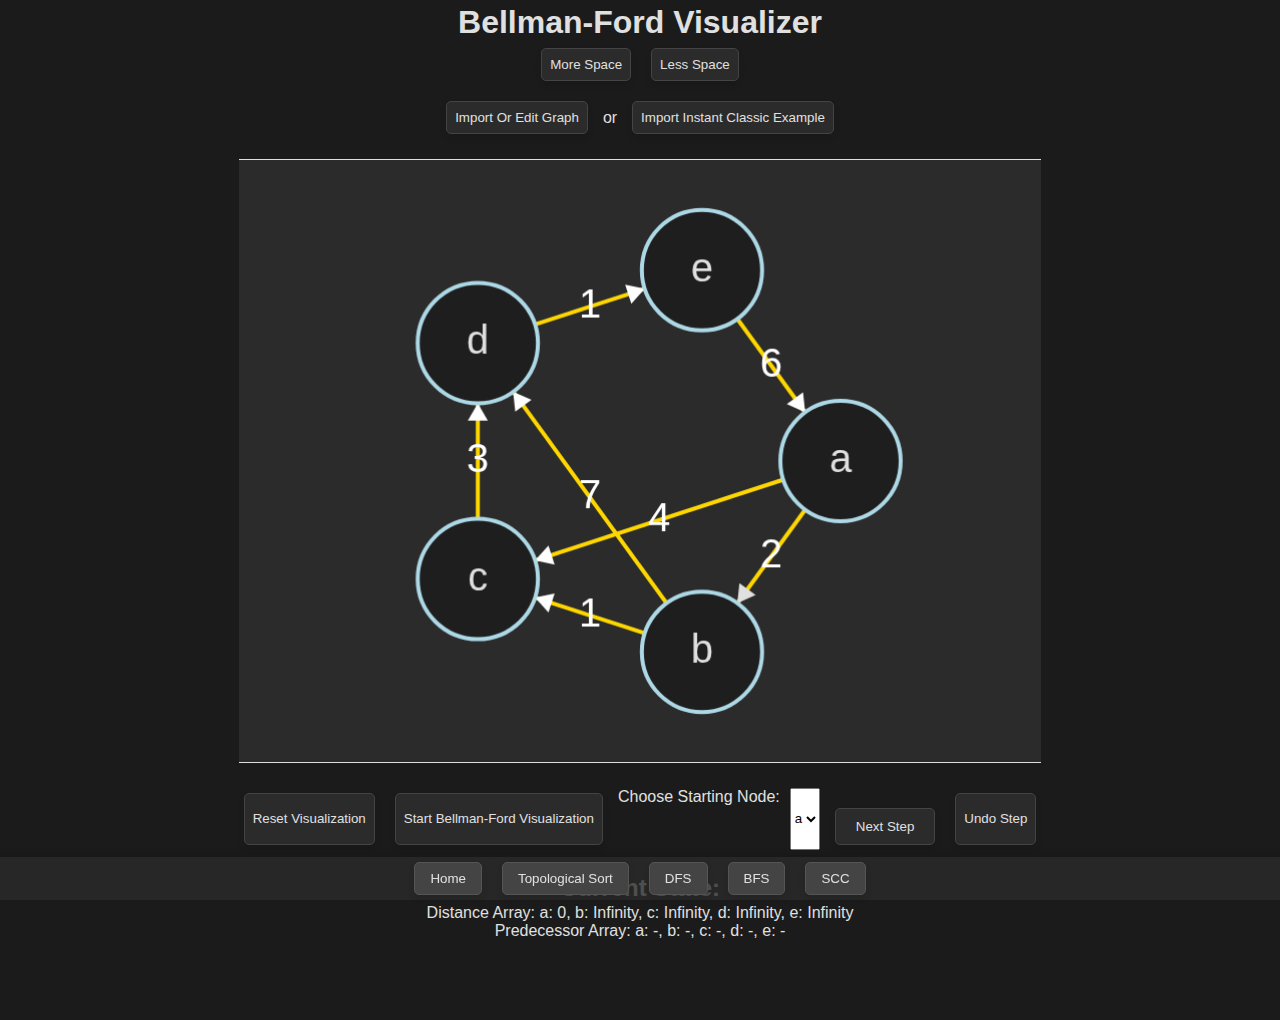
==== BellmanFordVisualizer.html @ 5db05473 "fixed dfs and added weigths" ====
<!DOCTYPE html>
<html lang="en">
<head>
    <meta charset="UTF-8">
    <meta name="viewport" content="width=device-width, initial-scale=1.0">
    <title>Bellman-Ford Visualizer</title>
    <link rel="stylesheet" href="styles.css">
    <link rel="stylesheet" href="stylesNew.css">
</head>
<body>
    <h1>Bellman-Ford Visualizer</h1>

    <div id="buttonContainer">
        <div id="resizeControls">
            <button id="moreSpaceButton">More Space</button>
            <button id="lessSpaceButton">Less Space</button>
        </div>
        <button id="importGraphButton">Import Or Edit Graph</button>
        <span>or</span>
        <button id="loadClassicExampleButton">Import Instant Classic Example</button>
    </div>

    <div id="canvasContainer">
        <canvas id="bellmanFordCanvas" width="800" height="600"></canvas>
    </div>

    <div id="controlsContainer">
        <div id="stepControls">
            <button id="resetButton">Reset Visualization</button>
            <button id="startButton">Start Bellman-Ford Visualization</button>
            <label for="nodeSelector">Choose Starting Node:</label>
            <select id="nodeSelector"></select>
            <button id="nextButton">Next Step</button>
            <button id="undoButton">Undo Step</button>
        </div>
    </div>

    <div id="visualizerInfo">
        <h2>Current State:</h2>
        <div id="distanceArray">Distance Array: </div>
        <div id="predecessorArray">Predecessor Array: </div>
    </div>

    <!-- Import Graph Modal -->
    <div id="importGraphModal" class="modal">
        <div class="modal-content">
            <span id="closeModalButton" class="close">&times;</span>
            <h2>Import or Edit Graph</h2>
            <textarea id="graphInput" placeholder="Enter adjacency list with weights..."></textarea>
            <button id="loadGraphButton">Load Graph</button>
        </div>
    </div>

    <footer id="footer">
        <button onclick="window.location.href='index.html'">Home</button>
        <button onclick="window.location.href='things.html'">Topological Sort</button>
        <button onclick="window.location.href='DFSVisualizer.html'">DFS</button>
        <button onclick="window.location.href='bfs.html'">BFS</button>
        <button onclick="window.location.href='SCCVisualizer.html'">SCC</button>
    </footer>

    <script src="baseGraph.js"></script>
    <script src="directedGraph.js"></script>
    <script src="bellmanFordVisualizer.js"></script>
    <script src="weightedDirectedGraph.js"></script>
</body>
</html>
---- styles.css ----
body {
    background-color: #1b1b1b; /* Slightly lighter background */
    color: #e0e0e0;
    font-family: Arial, sans-serif;
    display: flex;
    flex-direction: column;
    align-items: center;
    justify-content: center;
    min-height: 100vh;
    margin: 0;
    padding: 2px;
    box-sizing: border-box;
    padding-bottom: 80px; /* Add padding to the bottom */
    overflow-x: hidden; /* Prevent horizontal scrolling */
}

h1, h2 {
    text-align: center;
    margin: 2px 0;
}

canvas {
    border: 1px solid #e0e0e0;
    background-color: #2b2b2b; /* Lighter background color for the canvas */
    margin-bottom: 5px;
    width: 100%;
    height: auto;
    display: block;
}

input, button {
    background-color: #2b2b2b;
    color: #e0e0e0;
    border: 1px solid #444;
    padding: 8px;
    margin: 5px;
    border-radius: 5px;
    transition: all 0.3s ease;
    width: auto; /* Ensure buttons don't stretch unnecessarily */
}

button {
    cursor: pointer;
    box-shadow: 0 4px 6px rgba(0, 0, 0, 0.1);
}

button:hover {
    background-color: #3c3c3c;
    box-shadow: 0 6px 8px rgba(0, 0, 0, 0.15);
}

button:active {
    background-color: #2b2b2b;
    box-shadow: 0 3px 5px rgba(0, 0, 0, 0.2);
    transform: translateY(1px);
}

#undirectedGraph, #directedGraph, #canvasContainer {
    display: flex;
    flex-direction: column;
    align-items: center;
    margin-bottom: 20px;
    overflow: hidden; /* Hide any potential overflow */
}

pre {
    background-color: #1e1e1e;
    color: #e0e0e0;
    padding: 10px;
    border: 1px solid #444;
    width: 80%;
    overflow: auto;
    margin: 10px 0;
}

@media (max-width: 600px) {
    canvas {
        width: 90%;
        height: auto;
    }
    input, button {
        width: 90%;
    }
}

#nextButton {
    background-color: #2b2b2b;
    color: #e0e0e0;
    border: 1px solid #444;
    padding: 10px 20px;
    border-radius: 5px;
    cursor: pointer;
    transition: all 0.3s ease;
    margin-top: 20px;
}

#nextButton:hover {
    background-color: #3c3c3c;
    box-shadow: 0 6px 8px rgba(0, 0, 0, 0.15);
}

#nextButton:active {
    background-color: #2b2b2b;
    box-shadow: 0 3px 5px rgba(0, 0, 0, 0.2);
    transform: translateY(1px);
}

#indegreeList table {
    margin: 3px auto; /* Center the table within the container */
    table-layout: fixed; /* Ensure table fits within the container */
}

#indegreeList td {
    border: 1px solid #444;
    text-align: center;
    background-color: #2b2b2b;
    padding: 1px !important;
    color: #e0e0e0;
    font-size: 0.9rem;
    word-wrap: break-word;
    overflow: hidden;
    text-overflow: ellipsis;
    white-space: nowrap;
}

#indegreeList th {
    border: 1px solid #888;
    background-color: #444;
    color: #e0e0e0;
    padding: 5px;
    font-size: 0.9rem; /* Default font size for headers */
    text-align: center; /* Horizontally center the text */
    vertical-align: middle; /* Vertically center the text */
}

#indegreeList {
    width: auto;
    text-align: center;
}

#directedAdjacencyList {
    background-color: #1e1e1e;
    color: #e0e0e0;
    padding: 10px;
    border: 1px solid #444;
    margin-top: 10px;
    width: 100%;
}

#buttonContainer {
    display: flex;
    justify-content: center; /* Center the buttons horizontally */
    align-items: center; /* Center the buttons vertically (if needed) */
    flex-wrap: wrap; /* Wrap buttons if there's not enough space */
    gap: 10px; /* Add spacing between the buttons */
    margin-bottom: 20px; /* Add some space below the button container */
}

#directionButtonContainer button {
    margin: 0 10px;
    padding: 8px 15px;
    border-radius: 5px;
    border: 1px solid #444;
    background-color: #2b2b2b;
    color: #e0e0e0;
    cursor: pointer;
    transition: background-color 0.3s ease;
}

#directionButtonContainer button.pressed {
    background-color: #444;
    box-shadow: inset 0 4px 6px rgba(0, 0, 0, 0.3);
}

#directionButtonContainer button:not(.pressed):hover {
    background-color: #3c3c3c;
}

#directedAdjacencyList {
    background-color: #1e1e1e;
    color: #e0e0e0;
    padding: 10px;
    border: 1px solid #444;
    margin-top: 10px;
    width: 100%;
    overflow: auto;
    direction: rtl; /* Default direction is RTL */
}

/* Footer Styles */
#footer {
    background-color: rgba(43, 43, 43, 0.8); /* Dark background with transparency */
    color: #e0e0e0;
    text-align: center;
    position: fixed;
    bottom: 0;
    width: 100%;
    box-shadow: 0 -4px 6px rgba(0, 0, 0, 0.1);
    display: flex;
    justify-content: center;
    gap: 10px;
}

#footer button {
    background-color: #444;
    color: #e0e0e0;
    border: 1px solid #555;
    padding: 8px 15px; /* Reduced padding for smaller buttons */
    border-radius: 5px;
    cursor: pointer;
    transition: background-color 0.3s ease;
}

#footer button:hover {
    background-color: #555;
}

#footer button:active {
    background-color: #333;
}

@media (max-width: 768px) {
    #indegreeList td {
        font-size: 0.9rem; /* Slightly smaller font size */
    }
}

@media (max-width: 480px) {
    #indegreeList td {
        font-size: 0.7rem; /* Even smaller font size for very small screens */
    }
}

@media (max-width: 600px) {
    h1 {
        font-size: 1.5rem; /* Smaller header size */
    }

    canvas {
        width: 100%;
        height: auto;
    }

    #buttonContainer {
        flex-direction: column;
        align-items: center;
    }

    input, button {
        width: 100%; /* Full width for buttons and inputs */
        margin: 10px 0; /* Space them out */
    }

    pre {
        width: 100%; /* Full width */
    }

    #indegreeList td {
        font-size: 0.8rem; /* Smaller font size for mobile screens */
    }

    #indegreeList table {
        width: 100%; /* Ensure the table fits the screen */
    }
}

#directionButtonsContainer {
    display: flex;
    justify-content: center;
    margin-bottom: 10px;
}

#directionButtonsContainer button {
    margin: 0 10px;
    padding: 8px 15px;
    border-radius: 5px;
    border: 1px solid #444;
    background-color: #2b2b2b;
    color: #e0e0e0;
    cursor: pointer;
    transition: background-color 0.3s ease;
}

#directionButtonsContainer button.pressed {
    background-color: #444;
    box-shadow: inset 0 4px 6px rgba(0, 0, 0, 0.3);
}

#directionButtonsContainer button:not(.pressed):hover {
    background-color: #3c3c3c;
}

#controlsContainer {
    display: flex;
    flex-direction: column; /* Stack controls vertically on small screens */
    width: 100%;
    margin-bottom: 20px;
}

#stepControls, #resizeControls {
    display: flex;
    flex-wrap: wrap; /* Allow wrapping of controls */
    gap: 10px;
    justify-content: center; /* Center controls horizontally */
    width: 100%; /* Ensure the container takes up the full width */
}

#visualizerInfo {
    margin-top: 2px;
    text-align: center; /* Center text alignment */
    width: 100%;
    display: flex;
    flex-direction: column;
    align-items: center; /* Center all elements horizontally */
    justify-content: center; /* Center all elements vertically */
}
---- stylesNew.css ----
.modal {
    display: none; /* Hidden by default */
    position: fixed;
    z-index: 1;
    left: 0;
    top: 0;
    width: 100%;
    height: 100%;
    overflow: auto;
    background-color: rgba(0, 0, 0, 0.5);
    justify-content: center;
    align-items: center;
}

.modal-content {
    background-color: #2b2b2b;
    margin: 15% auto;
    padding: 20px;
    border: 1px solid #444;
    width: 50%;
    color: #e0e0e0;
    border-radius: 10px;
}

.close {
    color: #aaa;
    float: right;
    font-size: 28px;
    font-weight: bold;
}

.close:hover,
.close:focus {
    color: #fff;
    text-decoration: none;
    cursor: pointer;
}

#graphInput,#directedGraphInput,#undirectedGraphInput {
    width: 100%;
    height: 200px;
    background-color: #1e1e1e;
    color: #e0e0e0;
    padding: 10px;
    margin-top: 10px;
    border: 1px solid #444;
    border-radius: 5px;
}

#loadGraphButton {
    margin-top: 15px;
    padding: 10px 20px;
    background-color: #444;
    color: #e0e0e0;
    border: 1px solid #555;
    border-radius: 5px;
    cursor: pointer;
}

#loadGraphButton:hover {
    background-color: #555;
}

#graphURLInput {
    width: 100%;
    padding: 10px;
    margin-top: 10px;
    background-color: #1e1e1e;
    color: #e0e0e0;
    border: 1px solid #444;
    border-radius: 5px;
    box-sizing: border-box;
}

#loadGraphFromURLButton {
    margin-top: 15px;
    padding: 10px 20px;
    background-color: #444;
    color: #e0e0e0;
    border: 1px solid #555;
    border-radius: 5px;
    cursor: pointer;
}

#loadGraphFromURLButton:hover {
    background-color: #555;
}
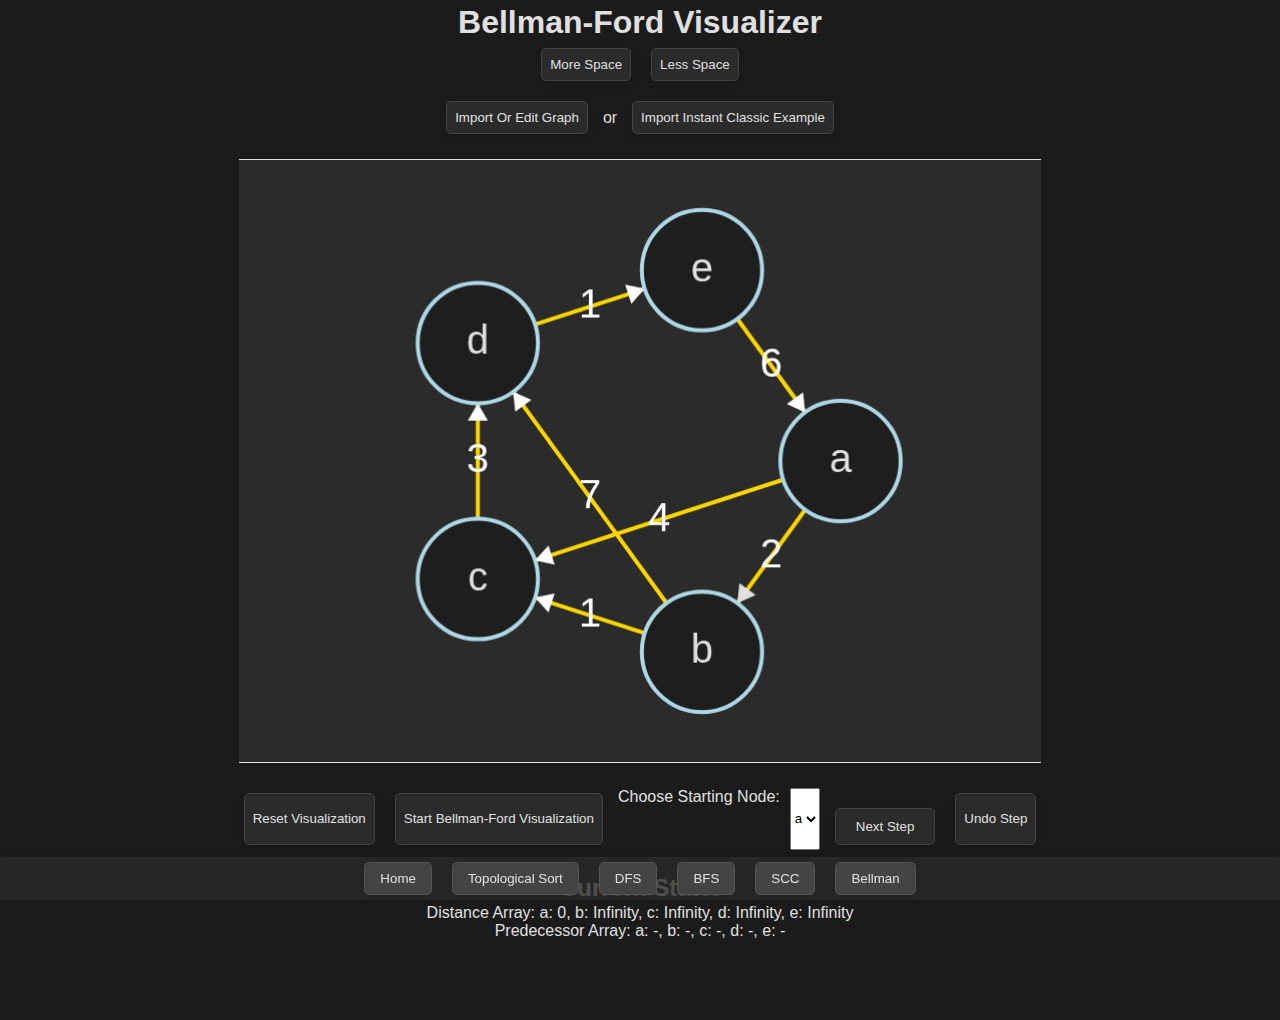
==== commit c610cf21: "fiex SCC" ====
--- a/BellmanFordVisualizer.html
+++ b/BellmanFordVisualizer.html
@@ -57,6 +57,8 @@
         <button onclick="window.location.href='DFSVisualizer.html'">DFS</button>
         <button onclick="window.location.href='bfs.html'">BFS</button>
         <button onclick="window.location.href='SCCVisualizer.html'">SCC</button>
+        <button onclick="window.location.href='bellmanFordVisualizer.html'">Bellman</button>
+
     </footer>
 
     <script src="baseGraph.js"></script>
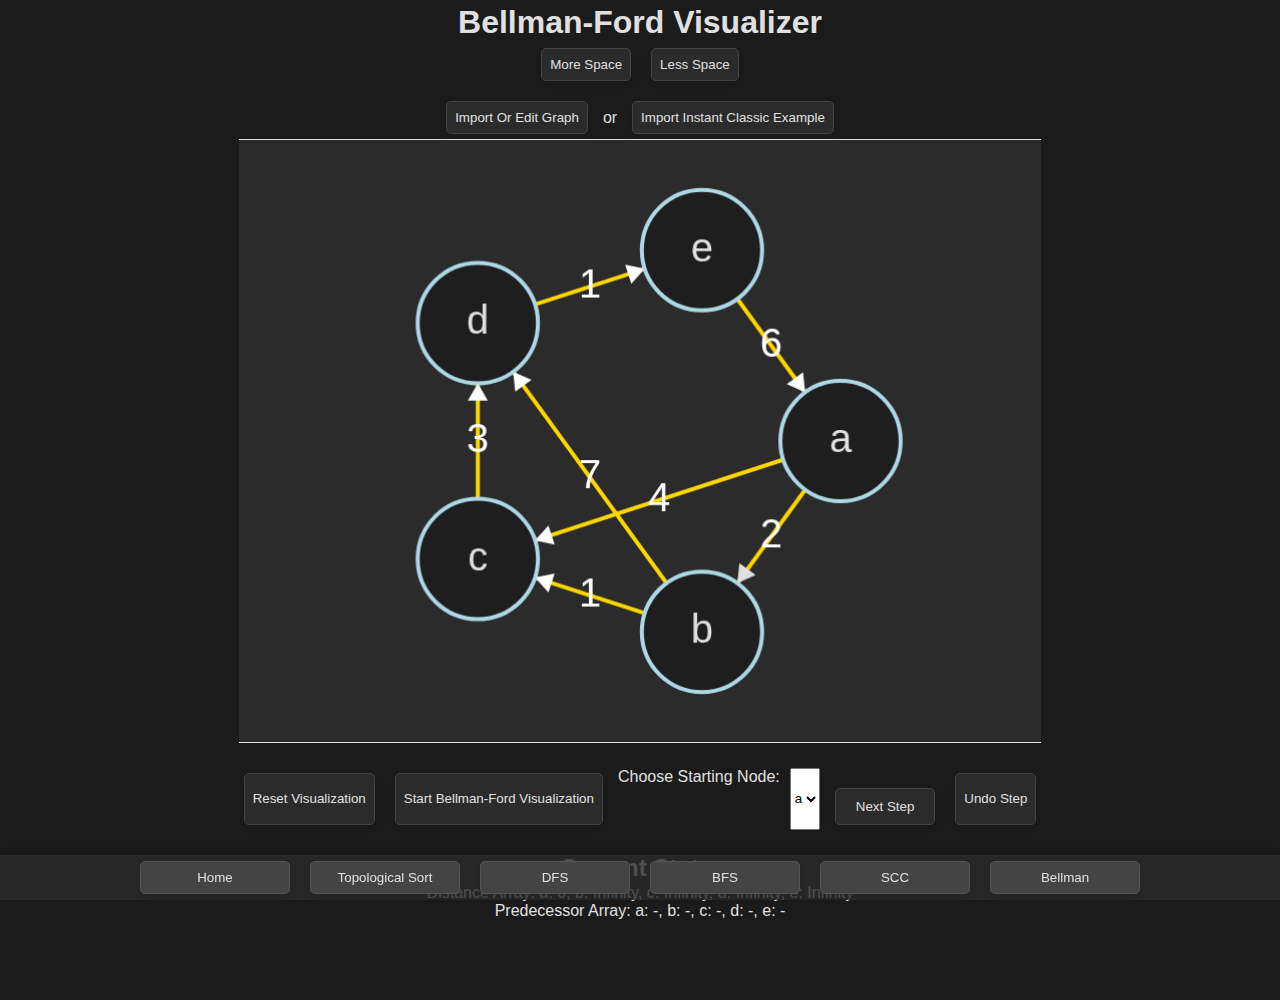
==== commit 58820492: "the narrow screen support by menu!!!!!!!!!!!!!!!!!!!!!!!!!!!!!!!!!!!!!!!" ====
--- a/BellmanFordVisualizer.html
+++ b/BellmanFordVisualizer.html
@@ -52,12 +52,27 @@
     </div>
 
     <footer id="footer">
-        <button onclick="window.location.href='index.html'">Home</button>
-        <button onclick="window.location.href='things.html'">Topological Sort</button>
-        <button onclick="window.location.href='DFSVisualizer.html'">DFS</button>
-        <button onclick="window.location.href='bfs.html'">BFS</button>
-        <button onclick="window.location.href='SCCVisualizer.html'">SCC</button>
-        <button onclick="window.location.href='bellmanFordVisualizer.html'">Bellman</button>
+
+        <div id="buttonContainer">
+            <button onclick="window.location.href='index.html'">Home</button>
+            <button onclick="window.location.href='things.html'">Topological Sort</button>
+            <button onclick="window.location.href='DFSVisualizer.html'">DFS</button>
+            <button onclick="window.location.href='bfs.html'">BFS</button>
+            <button onclick="window.location.href='SCCVisualizer.html'">SCC</button>
+            <button onclick="window.location.href='BellmanFordVisualizer.html'">Bellman</button>
+        </div>
+        <div id="hamburgerMenu">
+            <div id="hamburgerIcon">&#9776; Menu</div>
+            <div id="popupMenu">
+                <button onclick="window.location.href='index.html'">Home</button>
+                <button onclick="window.location.href='things.html'">Topological Sort</button>
+                <button onclick="window.location.href='DFSVisualizer.html'">DFS</button>
+                <button onclick="window.location.href='bfs.html'">BFS</button>
+                <button onclick="window.location.href='SCCVisualizer.html'">SCC</button>
+                <button onclick="window.location.href='BellmanFordVisualizer.html'">Bellman</button>>
+                <!-- Add more buttons as needed -->
+            </div>
+        </div>
 
     </footer>
 
--- a/styles.css
+++ b/styles.css
@@ -153,7 +153,6 @@
     align-items: center; /* Center the buttons vertically (if needed) */
     flex-wrap: wrap; /* Wrap buttons if there's not enough space */
     gap: 10px; /* Add spacing between the buttons */
-    margin-bottom: 20px; /* Add some space below the button container */
 }
 
 #directionButtonContainer button {
@@ -188,27 +187,27 @@
 }
 
 /* Footer Styles */
+/* Footer Styles */
 #footer {
     background-color: rgba(43, 43, 43, 0.8); /* Dark background with transparency */
     color: #e0e0e0;
-    text-align: center;
     position: fixed;
     bottom: 0;
     width: 100%;
     box-shadow: 0 -4px 6px rgba(0, 0, 0, 0.1);
-    display: flex;
-    justify-content: center;
-    gap: 10px;
-}
-
+    justify-content: space-between; /* Adjust this for alignment */
+    padding: 1px;
+    box-sizing: border-box;
+}
 #footer button {
     background-color: #444;
     color: #e0e0e0;
     border: 1px solid #555;
-    padding: 8px 15px; /* Reduced padding for smaller buttons */
     border-radius: 5px;
     cursor: pointer;
     transition: background-color 0.3s ease;
+    flex: 1; /* Ensure buttons take up equal space */
+    max-width: 150px; /* Optional: limit the maximum width of each button */
 }
 
 #footer button:hover {
@@ -218,6 +217,68 @@
 #footer button:active {
     background-color: #333;
 }
+
+#buttonContainer {
+    display: flex;
+    gap: 10px;
+    flex-wrap: wrap;
+}
+
+#hamburgerMenu {
+    display: none; /* Hidden by default */
+    position: relative;
+    
+}
+
+#hamburgerIcon {
+    font-size: 24px;
+    cursor: pointer;
+    background-color: #444;
+    padding: 8px;
+    border-radius: 5px;
+    display: none; /* Initially hidden */
+}
+
+#popupMenu {
+    display: none;
+    position: absolute;
+    bottom: 100%; /* Position above the icon */
+    right: 0;
+    background-color: #2b2b2b;
+    box-shadow: 0 4px 6px rgba(0, 0, 0, 0.1);
+    border-radius: 5px;
+    padding: 10px;
+    flex-direction: column;
+    z-index: 1000;
+}
+
+#popupMenu button {
+    margin: 5px 0;
+}
+
+#popupMenu.show {
+    display: flex;
+}
+
+@media (max-width: 600px) {
+    #buttonContainer {
+        flex-wrap: nowrap; /* Don't allow buttons to wrap */
+        overflow: hidden;
+    }
+
+    #hamburgerIcon {
+        display: block; /* Show the hamburger icon on small screens */
+    }
+
+    #buttonContainer button {
+        display: none; /* Hide buttons that overflow */
+    }
+
+    #hamburgerMenu {
+        display: block; /* Show the hamburger menu */
+    }
+}
+
 
 @media (max-width: 768px) {
     #indegreeList td {
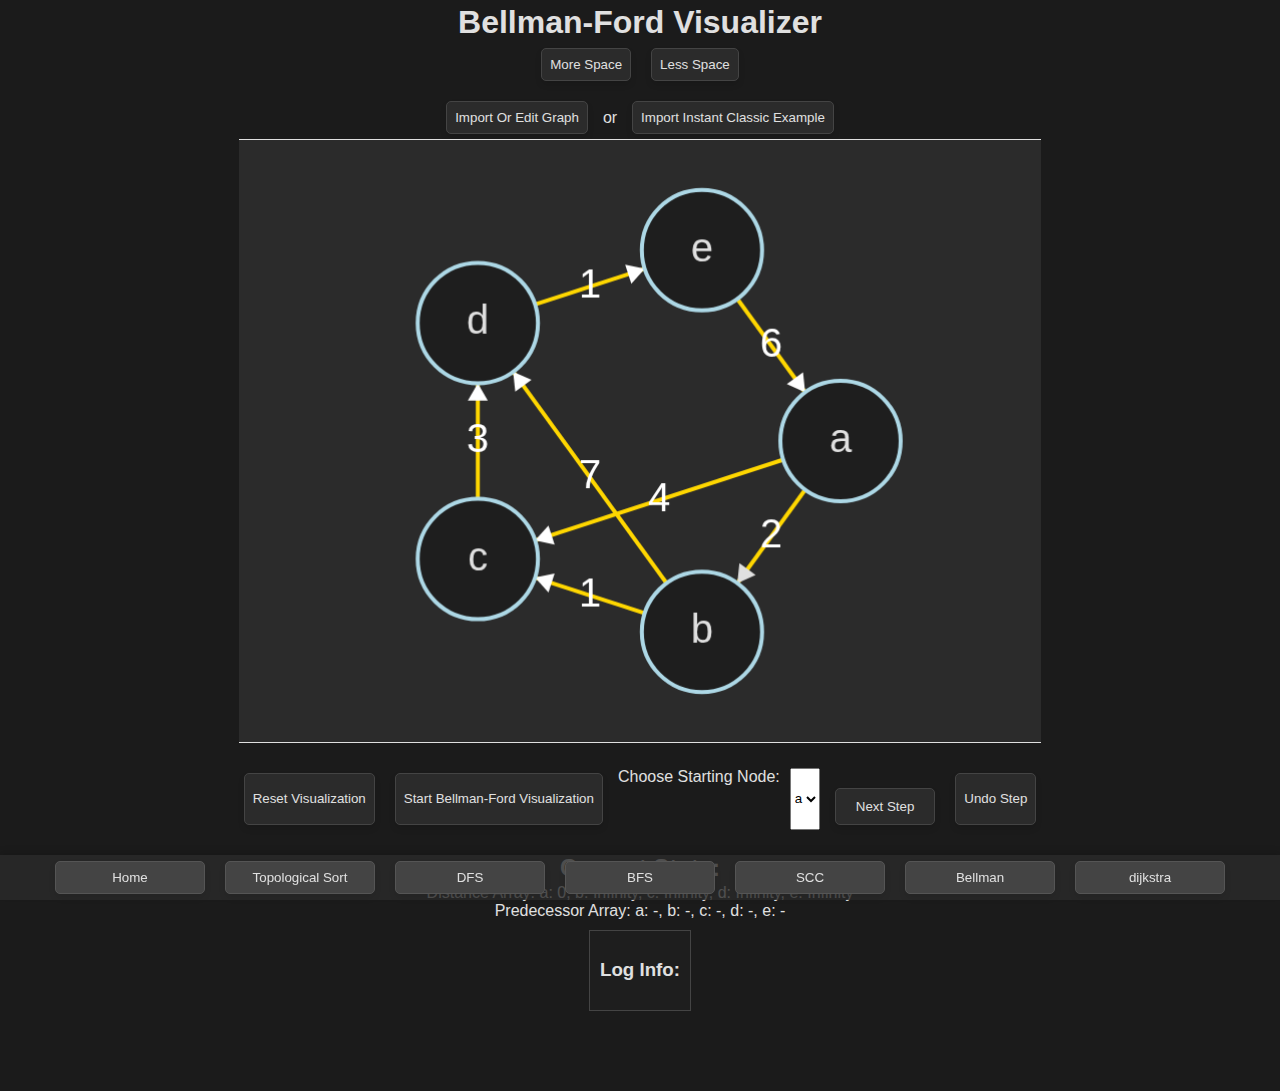
==== commit 0302b2d7: "added dijkstra and footer" ====
--- a/BellmanFordVisualizer.html
+++ b/BellmanFordVisualizer.html
@@ -39,6 +39,9 @@
         <h2>Current State:</h2>
         <div id="distanceArray">Distance Array: </div>
         <div id="predecessorArray">Predecessor Array: </div>
+        <div id="logContainer" style="margin-top: 10px; max-height: 200px; overflow-y: auto; background-color: #1e1e1e; padding: 10px; border: 1px solid #444;">
+            <h3>Log Info:</h3>
+        </div>
     </div>
 
     <!-- Import Graph Modal -->
@@ -50,7 +53,6 @@
             <button id="loadGraphButton">Load Graph</button>
         </div>
     </div>
-
     <footer id="footer">
 
         <div id="buttonContainer">
@@ -60,22 +62,25 @@
             <button onclick="window.location.href='bfs.html'">BFS</button>
             <button onclick="window.location.href='SCCVisualizer.html'">SCC</button>
             <button onclick="window.location.href='BellmanFordVisualizer.html'">Bellman</button>
+            <button onclick="window.location.href='dijkstra_visualizer.html'">dijkstra</button>
+
         </div>
         <div id="hamburgerMenu">
-            <div id="hamburgerIcon">&#9776; Menu</div>
+            <div id="hamburgerIcon">&#9776;</div> <!-- Hamburger icon -->
             <div id="popupMenu">
                 <button onclick="window.location.href='index.html'">Home</button>
                 <button onclick="window.location.href='things.html'">Topological Sort</button>
                 <button onclick="window.location.href='DFSVisualizer.html'">DFS</button>
                 <button onclick="window.location.href='bfs.html'">BFS</button>
                 <button onclick="window.location.href='SCCVisualizer.html'">SCC</button>
-                <button onclick="window.location.href='BellmanFordVisualizer.html'">Bellman</button>>
+                <button onclick="window.location.href='BellmanFordVisualizer.html'">Bellman</button>
+                <button onclick="window.location.href='dijkstra_visualizer.html'">dijkstra</button>
+
                 <!-- Add more buttons as needed -->
             </div>
         </div>
 
     </footer>
-
     <script src="baseGraph.js"></script>
     <script src="directedGraph.js"></script>
     <script src="bellmanFordVisualizer.js"></script>
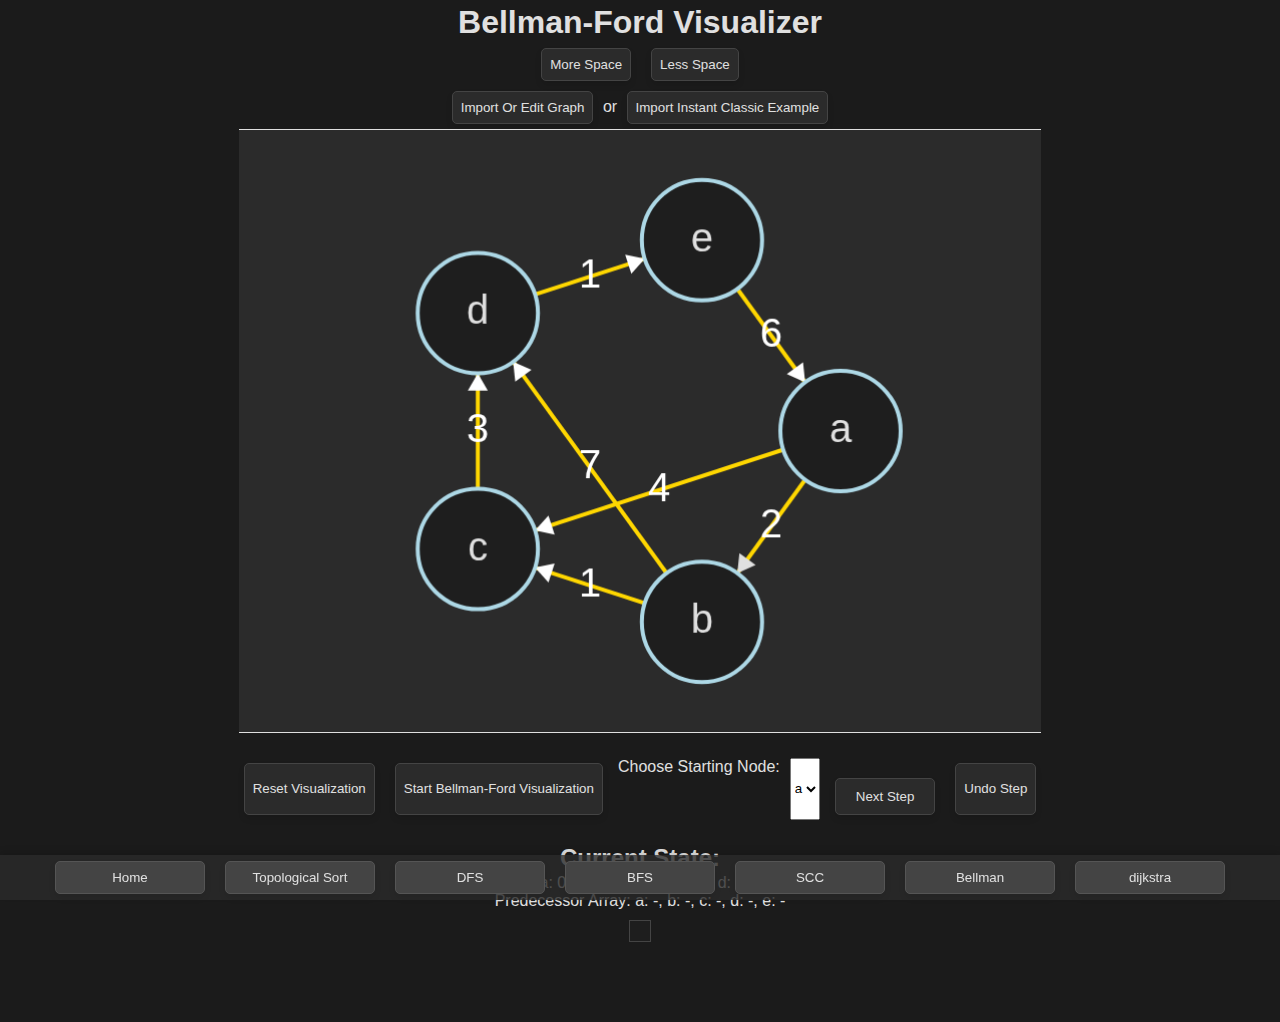
==== commit b4b17b92: "fixed import dispear" ====
--- a/BellmanFordVisualizer.html
+++ b/BellmanFordVisualizer.html
@@ -10,7 +10,7 @@
 <body>
     <h1>Bellman-Ford Visualizer</h1>
 
-    <div id="buttonContainer">
+    <div id="buttonContainerForGrpah">
         <div id="resizeControls">
             <button id="moreSpaceButton">More Space</button>
             <button id="lessSpaceButton">Less Space</button>
